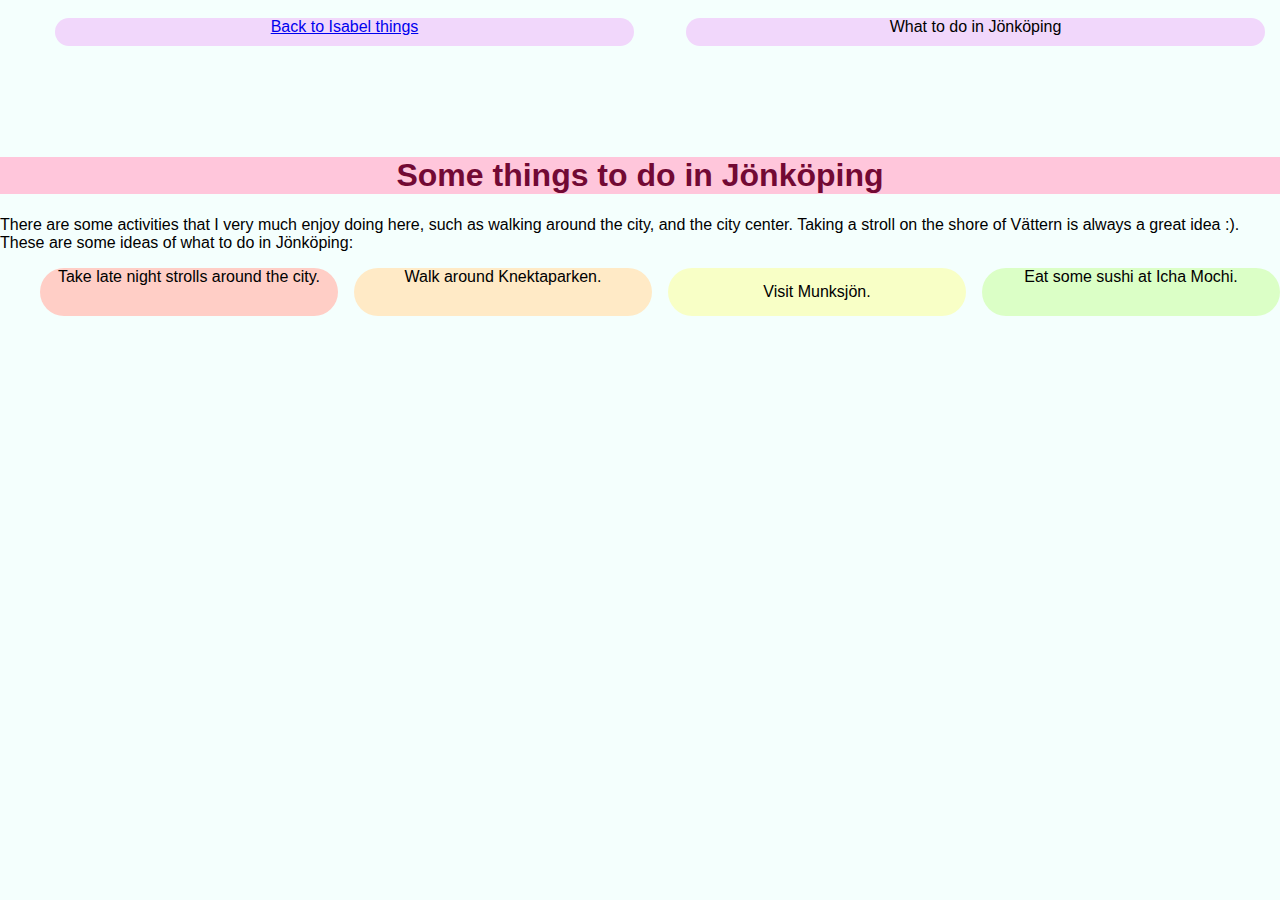
==== jkpg.html @ 9ef7b65c "First commit" ====
<!DOCTYPE html>
<html lang="en">
  <head>
    <meta charset="UTF-8" />
    <meta http-equiv="X-UA-Compatible" content="IE=edge" />
    <meta name="viewport" content="width=device-width, initial-scale=1.0" />
    <link rel="stylesheet" type="text/css" href="main.css" />
    <title>Jönköping things</title>
    <ul class="jkpg">
      <a class="home" href="index.html">Back to Isabel things</a>
      <header class="header">What to do in Jönköping</header>
    </ul>
  </head>
  <body>
    <h1>Some things to do in Jönköping</h1>
    <p>
      There are some activities that I very much enjoy doing here, such as
      walking around the city, and the city center. Taking a stroll on the shore
      of Vättern is always a great idea :). These are some ideas of what to do
      in Jönköping:
    </p>
    <ul class="container">
      <div class="item1">Take late night strolls around the city.</div>
      <div class="item2">Walk around Knektaparken.</div>
      <div class="item3">Visit Munksjön.</div>
      <div class="item4">Eat some sushi at Icha Mochi.</div>
    </ul>
  </body>
</html>
---- main.css ----
* {
  font-family: Arial, Helvetica, sans-serif;
  margin-left: 0px;
  margin-right: 0px;
  background-color: #f4fffd;
}
.profile-image {
  border-radius: 40px;
  float: right;
  margin-top: 50px;
}
h1,
h2,
h3,
h4,
h5,
h6 {
  color: #720934;
  background-color: #ffc6db;
  text-align: center;
}
li:hover {
  font-weight: bold;
}
.isabel-things {
  text-align: left;
}
.footer-position {
  text-align: right;
  padding-top: 250px;
  position: static;
}
.jkpg {
  margin: 5px;
  text-align: center;
  display: grid;
  grid-template-columns: 2fr 2fr;
  grid-template-rows: 3rem 3rem;
  grid-area: 1fr 1fr;
  gap: 2rem;
}
.home {
  clear: left;
  margin: 10px;
  text-align: center;
  background-color: #f1d7fb;
  border-radius: 40px;
}
.header {
  clear: right;
  margin: 10px;
  text-align: center;
  background-color: #f1d7fb;
  border-radius: 40px;
}
.container {
  text-align: center;
  display: grid;
  grid-template-columns: 1fr 1fr 1fr 1fr;
  grid-template-rows: 3rem 3rem 3rem 3rem;
  gap: 1rem;
}
.item1 {
  background-color: #ffcec6;
  border-radius: 40px;
  text-align: center;
}
.item2 {
  background-color: #ffeac6;
  border-radius: 40px;
}
.item3 {
  background-color: #f8ffc6;
  border-radius: 40px;
  align-content: center;
}
.item4 {
  background-color: #dbffc6;
  border-radius: 40px;
}
div:hover {
  font-weight: bold;
}
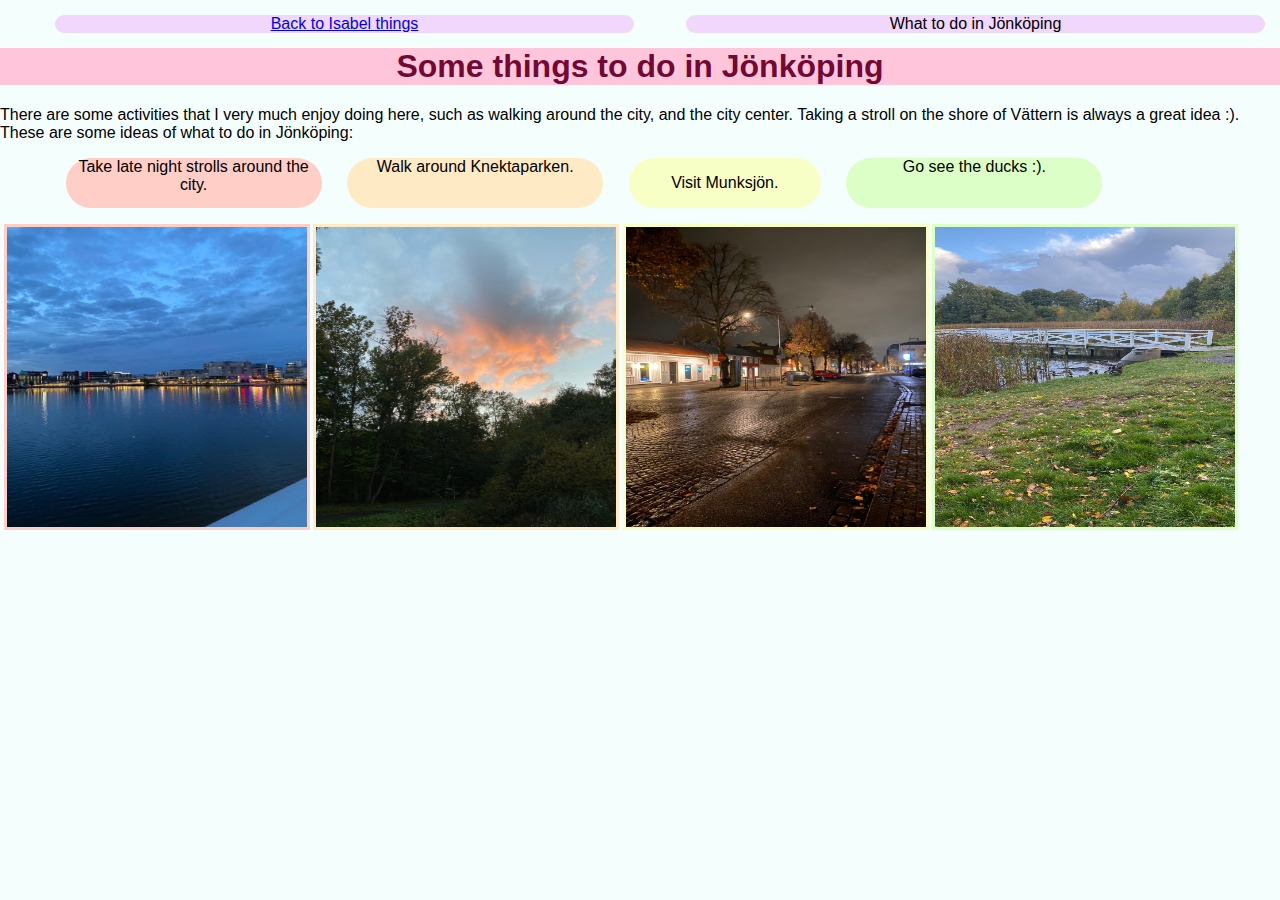
==== commit 4cc7b3de: "Third commit" ====
--- a/jkpg.html
+++ b/jkpg.html
@@ -23,7 +23,37 @@
       <div class="item1">Take late night strolls around the city.</div>
       <div class="item2">Walk around Knektaparken.</div>
       <div class="item3">Visit Munksjön.</div>
-      <div class="item4">Eat some sushi at Icha Mochi.</div>
+      <div class="item4">Go see the ducks :).</div>
     </ul>
+    <p class="pictures">
+      <img
+        class="jkpg1"
+        src="C3AB1901-038E-4C62-9E2F-6B36586D75F9.jpeg"
+        alt="a photo where you can see the center of Jönköping at night"
+        width="300px"
+        height="300px"
+      />
+      <img
+        class="jkpg2"
+        src="IMG_4578.jpeg"
+        alt="A picture of the sky and the clouds have an orange tone with trees sorrounding them"
+        width="300px"
+        height="300px"
+      />
+      <img
+        class="jkpg3"
+        src="IMG_4768.jpeg"
+        alt="A picture of the street at night dimly lit by the street lights"
+        width="300px"
+        height="300px"
+      />
+      <img
+        class="jkpg4"
+        src="7BA5963E-00B5-44FD-8F8A-FA032C443960.jpeg"
+        alt="A picture of ducks coming out of Rocksjön. There is a Dock right behind them."
+        width="300px"
+        height="300px"
+      />
+    </p>
   </body>
 </html>
--- a/main.css
+++ b/main.css
@@ -2,6 +2,7 @@
   font-family: Arial, Helvetica, sans-serif;
   margin-left: 0px;
   margin-right: 0px;
+  margin-top: 0px;
   background-color: #f4fffd;
 }
 .profile-image {
@@ -35,7 +36,6 @@
   text-align: center;
   display: grid;
   grid-template-columns: 2fr 2fr;
-  grid-template-rows: 3rem 3rem;
   grid-area: 1fr 1fr;
   gap: 2rem;
 }
@@ -55,29 +55,73 @@
 }
 .container {
   text-align: center;
-  display: grid;
-  grid-template-columns: 1fr 1fr 1fr 1fr;
-  grid-template-rows: 3rem 3rem 3rem 3rem;
-  gap: 1rem;
+  display: flex;
+  width: 85vw;
+  justify-content: space-evenly;
 }
 .item1 {
   background-color: #ffcec6;
   border-radius: 40px;
   text-align: center;
+  height: 50px;
+  width: 20vw;
 }
 .item2 {
   background-color: #ffeac6;
   border-radius: 40px;
+  width: 20vw;
 }
 .item3 {
   background-color: #f8ffc6;
   border-radius: 40px;
   align-content: center;
+  width: 15vw;
 }
 .item4 {
   background-color: #dbffc6;
   border-radius: 40px;
+  width: 20vw;
 }
 div:hover {
   font-weight: bold;
 }
+.nct {
+  margin: 10px;
+  text-align: center;
+  background-color: #f1d7fb;
+  border-radius: 40px;
+}
+.pictures {
+  text-align: center;
+  display: flex;
+  width: 97vw;
+  justify-content: space-evenly;
+}
+.jkpg1 {
+  border-color: #ffcec6;
+  border-style: solid;
+}
+.jkpg2 {
+  border-color: #ffeac6;
+  border-style: solid;
+}
+.jkpg3 {
+  border-color: #f8ffc6;
+  border-style: solid;
+}
+.jkpg4 {
+  border-color: #dbffc6;
+  border-style: solid;
+}
+.jkpg1:hover {
+  border-width: 5px;
+}
+.jkpg2:hover {
+  border-width: 5px;
+}
+.jkpg3:hover {
+  border-width: 5px;
+}
+.jkpg4:hover {
+  border-width: 5px;
+}
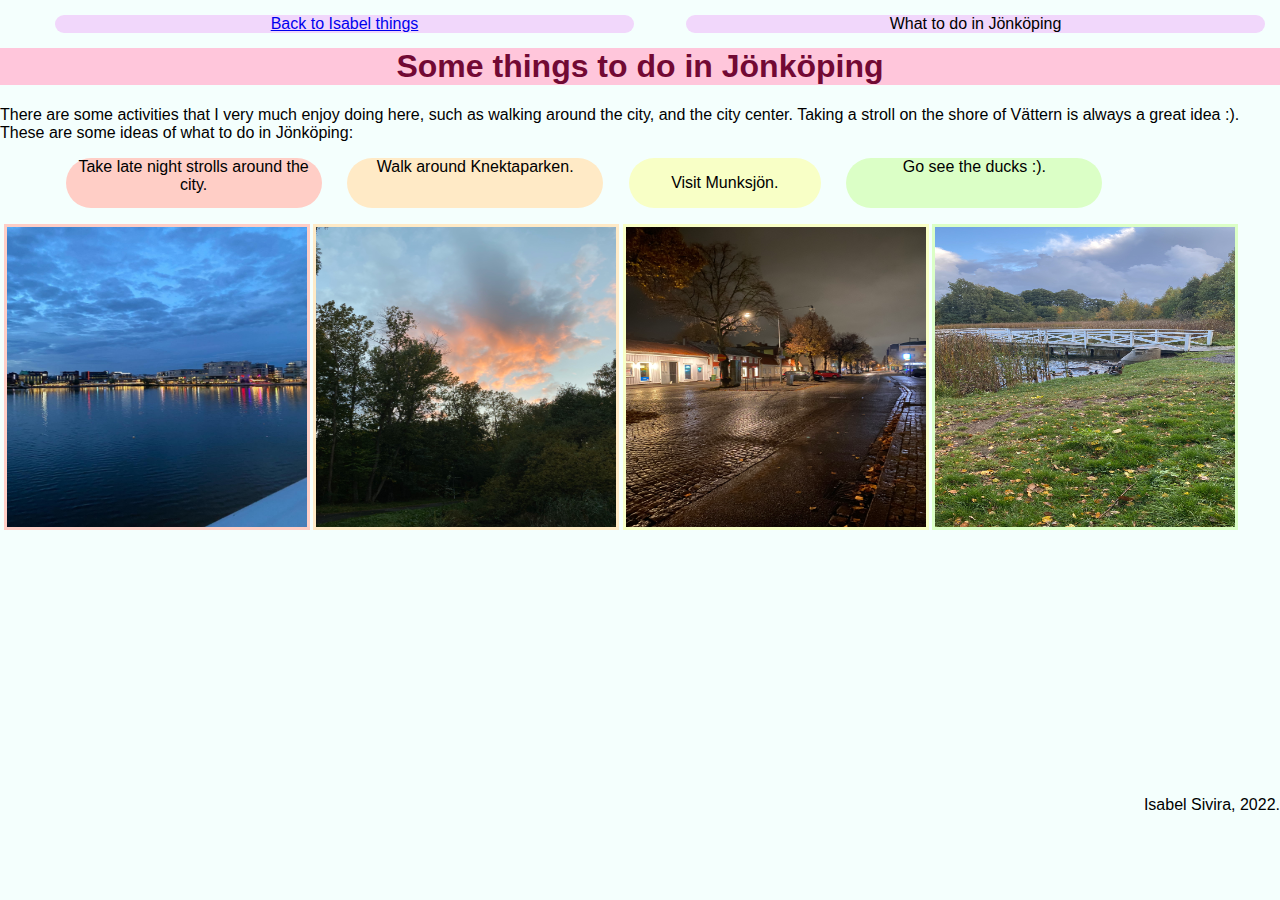
==== commit e8c51dcd: "added a footer" ====
--- a/jkpg.html
+++ b/jkpg.html
@@ -55,5 +55,6 @@
         height="300px"
       />
     </p>
+    <footer class="footer-position">Isabel Sivira, 2022.</footer>
   </body>
 </html>
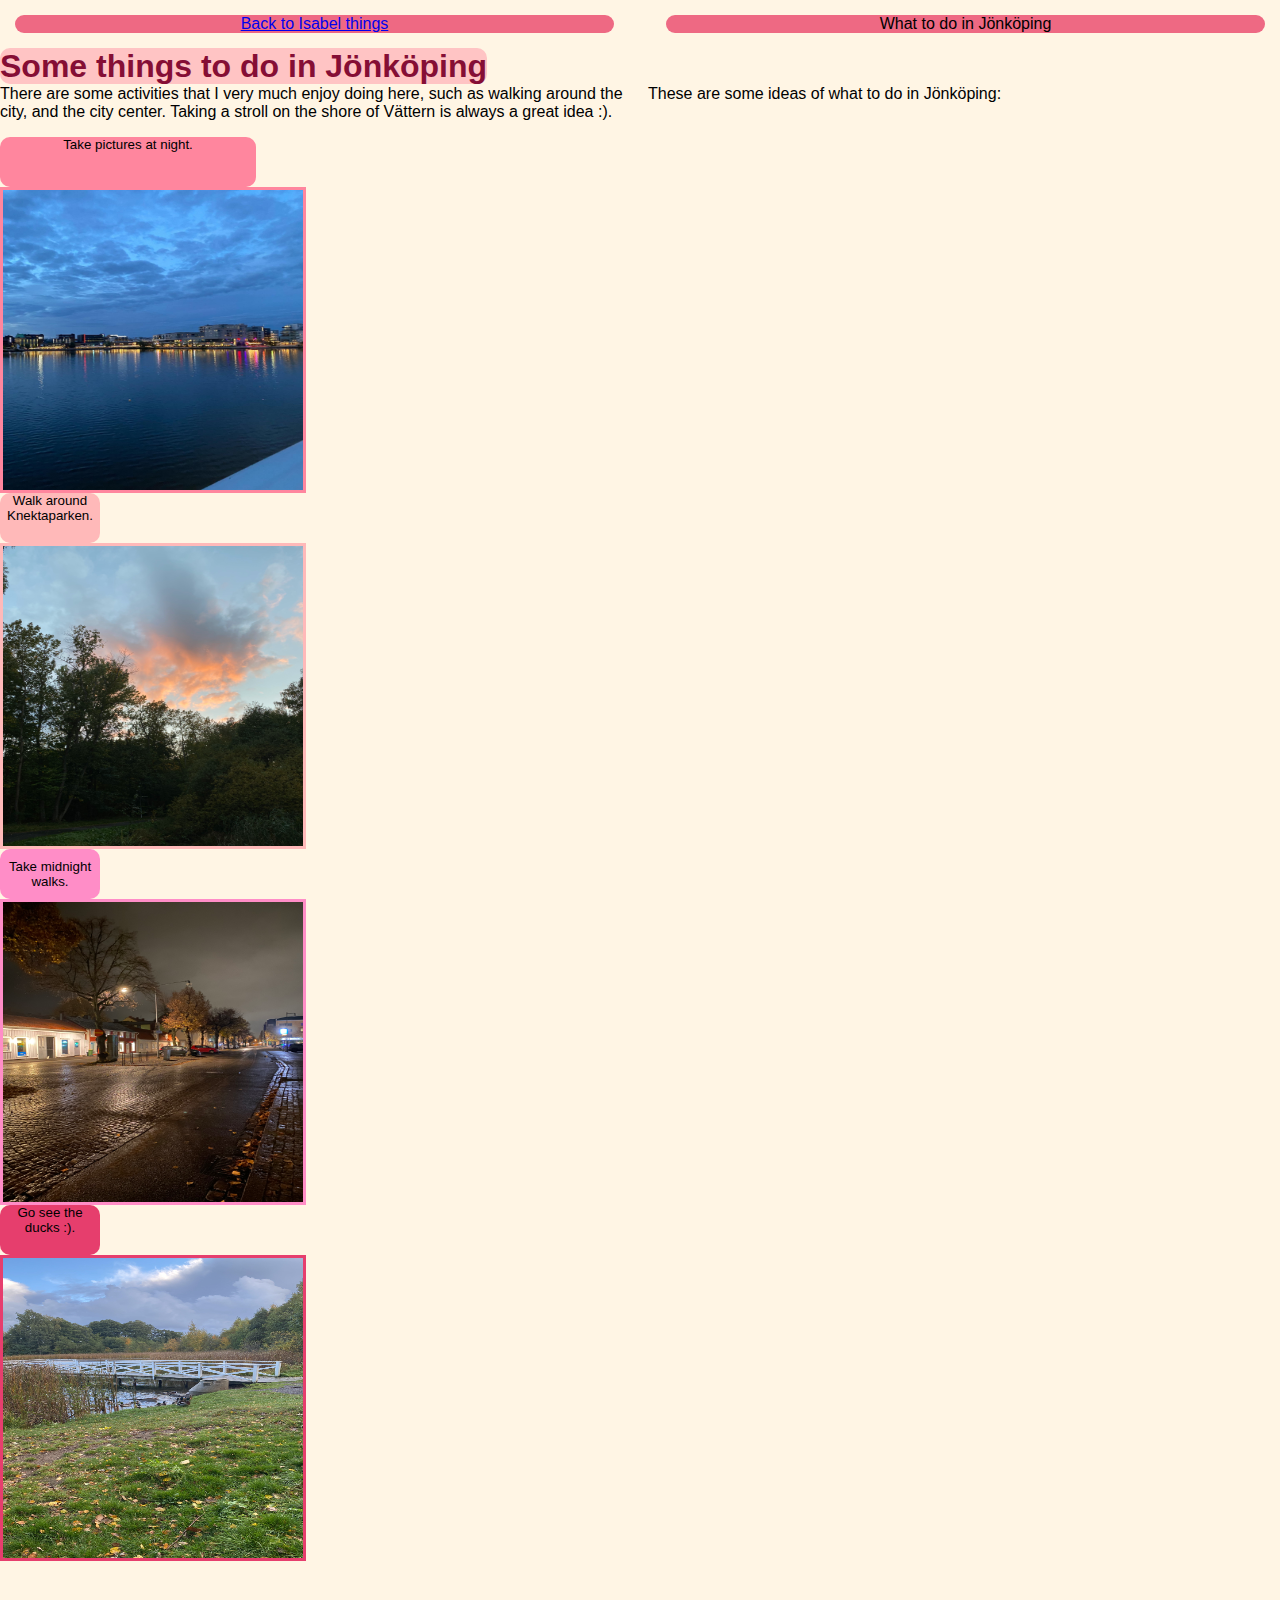
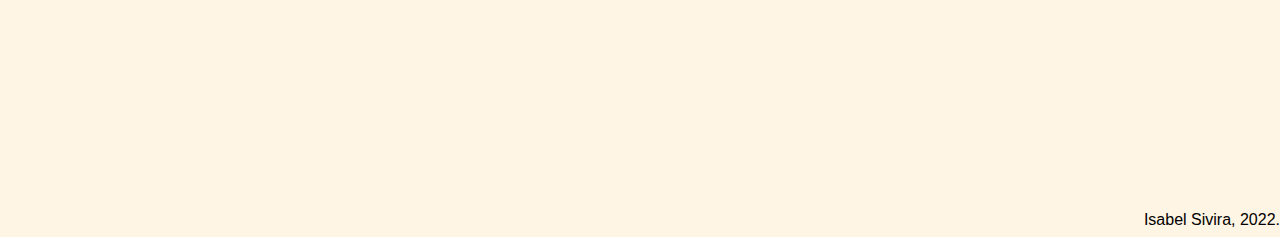
==== commit 18f9a86f: "responsive" ====
--- a/jkpg.html
+++ b/jkpg.html
@@ -6,26 +6,21 @@
     <meta name="viewport" content="width=device-width, initial-scale=1.0" />
     <link rel="stylesheet" type="text/css" href="main.css" />
     <title>Jönköping things</title>
-    <ul class="jkpg">
+    <nav class="jkpg">
       <a class="home" href="index.html">Back to Isabel things</a>
       <header class="header">What to do in Jönköping</header>
-    </ul>
+    </nav>
   </head>
   <body>
     <h1>Some things to do in Jönköping</h1>
-    <p>
+    <p class="running-text">
       There are some activities that I very much enjoy doing here, such as
       walking around the city, and the city center. Taking a stroll on the shore
       of Vättern is always a great idea :). These are some ideas of what to do
       in Jönköping:
     </p>
-    <ul class="container">
-      <div class="item1">Take late night strolls around the city.</div>
-      <div class="item2">Walk around Knektaparken.</div>
-      <div class="item3">Visit Munksjön.</div>
-      <div class="item4">Go see the ducks :).</div>
-    </ul>
-    <p class="pictures">
+    <section class="container">
+      <div class="item1">Take pictures at night.</div>
       <img
         class="jkpg1"
         src="C3AB1901-038E-4C62-9E2F-6B36586D75F9.jpeg"
@@ -33,13 +28,15 @@
         width="300px"
         height="300px"
       />
+      <div class="item2">Walk around Knektaparken.</div>
       <img
         class="jkpg2"
         src="IMG_4578.jpeg"
-        alt="A picture of the sky and the clouds have an orange tone with trees sorrounding them"
+        alt="a photo of a sunset between the tops of a couple of trees"
         width="300px"
         height="300px"
       />
+      <div class="item3">Take midnight walks.</div>
       <img
         class="jkpg3"
         src="IMG_4768.jpeg"
@@ -47,6 +44,7 @@
         width="300px"
         height="300px"
       />
+      <div class="item4">Go see the ducks :).</div>
       <img
         class="jkpg4"
         src="7BA5963E-00B5-44FD-8F8A-FA032C443960.jpeg"
@@ -54,7 +52,7 @@
         width="300px"
         height="300px"
       />
-    </p>
+    </section>
     <footer class="footer-position">Isabel Sivira, 2022.</footer>
   </body>
 </html>
--- a/main.css
+++ b/main.css
@@ -1,14 +1,16 @@
 * {
-  font-family: Arial, Helvetica, sans-serif;
+  font-family: "Trebuchet MS", "Lucida Sans Unicode", "Lucida Grande",
+    "Lucida Sans", Arial, sans-serif;
   margin-left: 0px;
   margin-right: 0px;
   margin-top: 0px;
-  background-color: #f4fffd;
+  background-color: #fff5e4;
 }
 .profile-image {
   border-radius: 40px;
   float: right;
-  margin-top: 50px;
+  margin-top: 30px;
+  margin-right: 100px;
 }
 h1,
 h2,
@@ -16,19 +18,24 @@
 h4,
 h5,
 h6 {
-  color: #720934;
-  background-color: #ffc6db;
-  text-align: center;
+  color: #850e35;
+  background-color: #ffc4c4;
+  text-align: center;
+  display: inline;
+  border-radius: 10px;
 }
 li:hover {
   font-weight: bold;
 }
 .isabel-things {
-  text-align: left;
+  display: grid;
+  grid-template-columns: 2fr;
+  gap: 1fr;
+  margin-left: 5px;
 }
 .footer-position {
   text-align: right;
-  padding-top: 250px;
+  padding-top: 400px;
   position: static;
 }
 .jkpg {
@@ -43,44 +50,51 @@
   clear: left;
   margin: 10px;
   text-align: center;
-  background-color: #f1d7fb;
+  background-color: #ee6983;
   border-radius: 40px;
 }
 .header {
   clear: right;
   margin: 10px;
   text-align: center;
-  background-color: #f1d7fb;
+  background-color: #ee6983;
   border-radius: 40px;
 }
 .container {
-  text-align: center;
   display: flex;
-  width: 85vw;
-  justify-content: space-evenly;
+  flex-direction: row;
+  justify-content: space-between;
 }
 .item1 {
-  background-color: #ffcec6;
+  background-color: #ff869e;
+  align-items: center;
   border-radius: 40px;
   text-align: center;
   height: 50px;
   width: 20vw;
 }
 .item2 {
-  background-color: #ffeac6;
-  border-radius: 40px;
-  width: 20vw;
+  background-color: #ffb9b9;
+  border-radius: 40px;
+  width: 20vw;
+  height: 50px;
+  text-align: center;
 }
 .item3 {
-  background-color: #f8ffc6;
+  background-color: #ff8dc7;
+  align-content: center;
   border-radius: 40px;
   align-content: center;
   width: 15vw;
+  height: 50px;
+  text-align: center;
 }
 .item4 {
-  background-color: #dbffc6;
-  border-radius: 40px;
-  width: 20vw;
+  background-color: #e63e6d;
+  border-radius: 40px;
+  width: 20vw;
+  height: 50px;
+  text-align: center;
 }
 div:hover {
   font-weight: bold;
@@ -88,40 +102,179 @@
 .nct {
   margin: 10px;
   text-align: center;
-  background-color: #f1d7fb;
-  border-radius: 40px;
-}
-.pictures {
-  text-align: center;
+  background-color: #e63e6d;
+  border-radius: 40px;
+}
+.jkpg1 {
+  border-color: #ff869e;
+  border-style: solid;
+}
+.jkpg2 {
+  border-color: #ffb9b9;
+  border-style: solid;
+}
+.jkpg3 {
+  border-color: #ff8dc7;
+  border-style: solid;
+}
+.jkpg4 {
+  border-color: #e63e6d;
+  border-style: solid;
+}
+.jkpg1:hover {
+  border-width: 5px;
+}
+.jkpg2:hover {
+  border-width: 5px;
+}
+.jkpg3:hover {
+  border-width: 5px;
+}
+.jkpg4:hover {
+  border-width: 5px;
+}
+@media screen and (min-height: 844px) {
+  .running-text {
+    columns: 2;
+  }
+  .texto-numero2 {
+    columns: 2;
+  }
+  .profile-image {
+    margin-right: 0px;
+  }
+  .item1 {
+    border-radius: 10px;
+    font-size: smaller;
+    text-align: center;
+  }
+  .item2 {
+    border-radius: 10px;
+    font-size: smaller;
+    width: 100px;
+  }
+  .item3 {
+    border-radius: 10px;
+    font-size: smaller;
+    width: 100px;
+    text-align: center;
+  }
+  .item4 {
+    border-radius: 10px;
+    font-size: smaller;
+    width: 100px;
+  }
+  .footer-position {
+    padding-top: 250px;
+    position: static;
+  }
+  .container {
+    flex-direction: column;
+    align-content: flex-start;
+    justify-content: space-evenly;
+    flex-wrap: wrap;
+  }
+  .projects {
+    font-size: smaller;
+  }
+  .doggie {
+    margin-left: 150px;
+    position: absolute;
+  }
+}
+
+.work1 {
+  background-color: #ffc4c4;
+  width: 20vw;
+  border-radius: 5px;
+  text-align: center;
+}
+.work2 {
+  background-color: #ee6983;
+  width: 20vw;
+  border-radius: 5px;
+  text-align: center;
+}
+.work3 {
+  background-color: #ff7d7d;
+  width: 20vw;
+  border-radius: 5px;
+  text-align: center;
+}
+.work4 {
+  background-color: #ff8787;
+  width: 20vw;
+  border-radius: 5px;
+  text-align: center;
+}
+.work5 {
+  background-color: #e0144c;
+  width: 20vw;
+  border-radius: 5px;
+  text-align: center;
+}
+.flyer {
   display: flex;
-  width: 97vw;
-  justify-content: space-evenly;
-}
-.jkpg1 {
-  border-color: #ffcec6;
-  border-style: solid;
-}
-.jkpg2 {
-  border-color: #ffeac6;
-  border-style: solid;
-}
-.jkpg3 {
-  border-color: #f8ffc6;
-  border-style: solid;
-}
-.jkpg4 {
-  border-color: #dbffc6;
-  border-style: solid;
-}
-.jkpg1:hover {
-  border-width: 5px;
-}
-.jkpg2:hover {
-  border-width: 5px;
-}
-.jkpg3:hover {
-  border-width: 5px;
-}
-.jkpg4:hover {
-  border-width: 5px;
-}
+  flex-direction: column;
+  align-items: center;
+}
+.flyer-text {
+  background-color: #ff8dc7;
+  border-radius: 15px;
+  text-align: center;
+}
+.project-header {
+  margin: 5px;
+  text-align: center;
+  display: grid;
+  grid-template-columns: 2fr 2fr;
+  grid-area: 1fr 1fr;
+  gap: 2rem;
+}
+.projects-main {
+  background-color: #ee6983;
+  border-radius: 10px;
+}
+.Isabel-home {
+  background-color: #ee6983;
+  border-radius: 10px;
+}
+.projects {
+  display: flex;
+  flex-direction: column;
+  flex-wrap: wrap;
+  justify-content: space-around;
+  row-gap: 2rem;
+}
+.doggie {
+  float: right;
+  margin-right: 300px;
+  margin-top: 50px;
+  border-color: #e0144c;
+  border-style: double;
+}
+.doggie:hover {
+  border-width: 5px;
+}
+.cute {
+  margin: 5px;
+  text-align: center;
+  display: grid;
+  grid-template-columns: 2fr 2fr;
+  grid-area: 1fr 1fr;
+  gap: 2rem;
+}
+.cute1 {
+  clear: left;
+  margin: 10px;
+  text-align: center;
+  background-color: #ee6983;
+  border-radius: 40px;
+}
+.cute2 {
+  clear: left;
+  margin: 10px;
+  text-align: center;
+  background-color: #ee6983;
+  border-radius: 40px;
+}
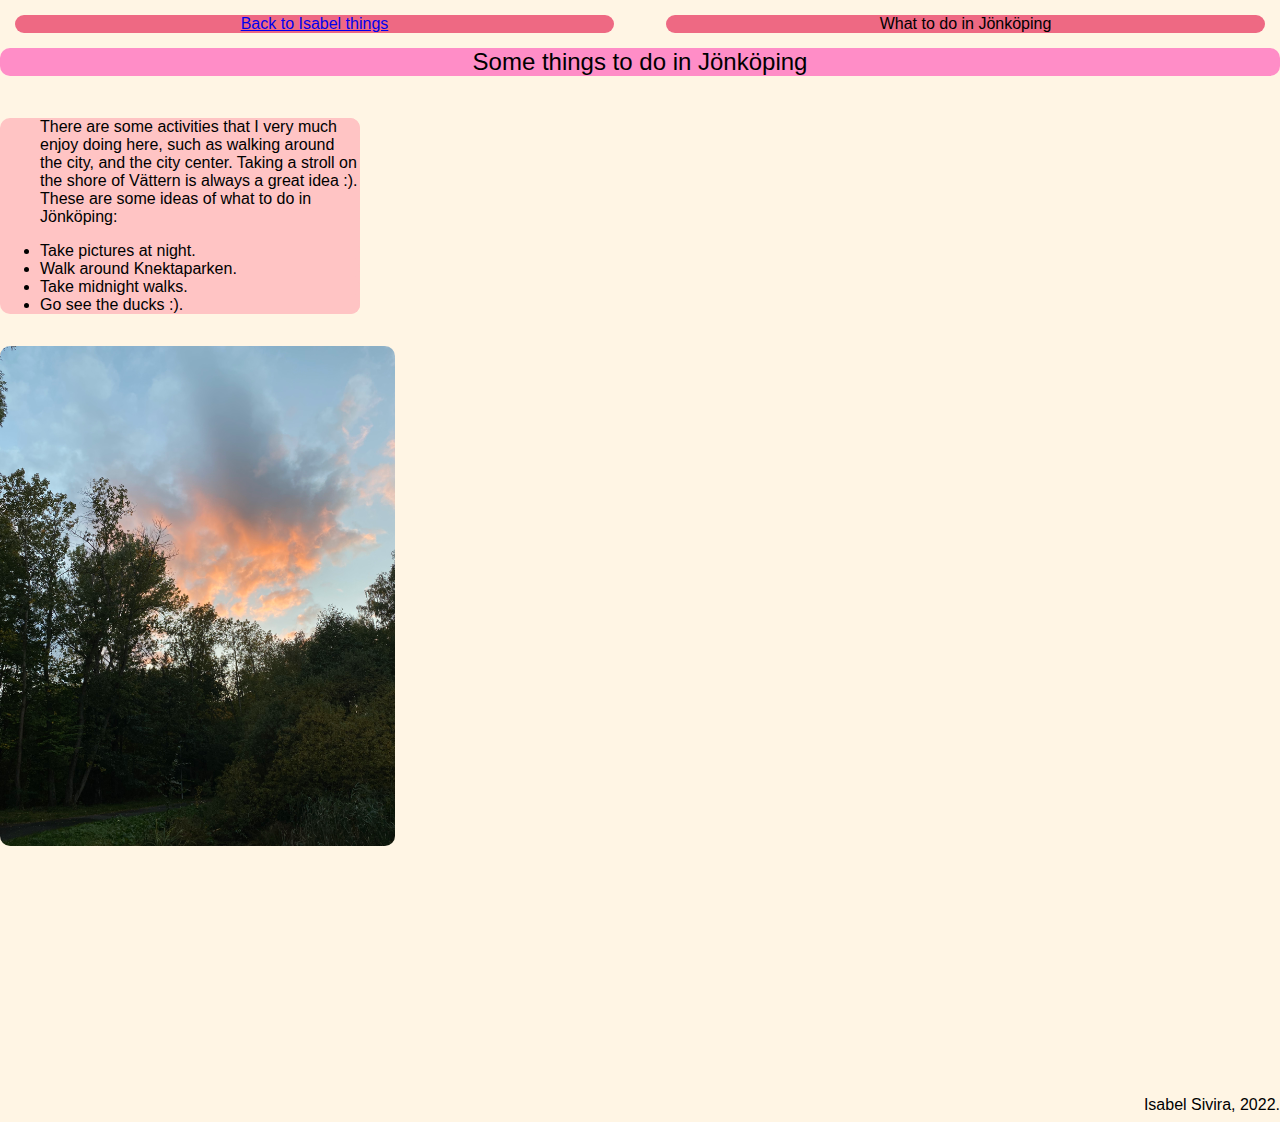
==== commit afd4a7df: "the hero section" ====
--- a/jkpg.html
+++ b/jkpg.html
@@ -12,45 +12,28 @@
     </nav>
   </head>
   <body>
-    <h1>Some things to do in Jönköping</h1>
-    <p class="running-text">
-      There are some activities that I very much enjoy doing here, such as
-      walking around the city, and the city center. Taking a stroll on the shore
-      of Vättern is always a great idea :). These are some ideas of what to do
-      in Jönköping:
-    </p>
+    <p class="name">Some things to do in Jönköping</p>
+    <br />
+
     <section class="container">
-      <div class="item1">Take pictures at night.</div>
-      <img
-        class="jkpg1"
-        src="C3AB1901-038E-4C62-9E2F-6B36586D75F9.jpeg"
-        alt="a photo where you can see the center of Jönköping at night"
-        width="300px"
-        height="300px"
-      />
-      <div class="item2">Walk around Knektaparken.</div>
+      <ul class="activities">
+        <p class="activities">
+          There are some activities that I very much enjoy doing here, such as
+          walking around the city, and the city center. Taking a stroll on the
+          shore of Vättern is always a great idea :). These are some ideas of
+          what to do in Jönköping:
+        </p>
+        <li class="activities">Take pictures at night.</li>
+        <li class="activities">Walk around Knektaparken.</li>
+        <li class="activities">Take midnight walks.</li>
+        <li class="activities">Go see the ducks :).</li>
+      </ul>
       <img
         class="jkpg2"
         src="IMG_4578.jpeg"
         alt="a photo of a sunset between the tops of a couple of trees"
-        width="300px"
-        height="300px"
-      />
-      <div class="item3">Take midnight walks.</div>
-      <img
-        class="jkpg3"
-        src="IMG_4768.jpeg"
-        alt="A picture of the street at night dimly lit by the street lights"
-        width="300px"
-        height="300px"
-      />
-      <div class="item4">Go see the ducks :).</div>
-      <img
-        class="jkpg4"
-        src="7BA5963E-00B5-44FD-8F8A-FA032C443960.jpeg"
-        alt="A picture of ducks coming out of Rocksjön. There is a Dock right behind them."
-        width="300px"
-        height="300px"
+        width="500px"
+        height="500px"
       />
     </section>
     <footer class="footer-position">Isabel Sivira, 2022.</footer>
--- a/main.css
+++ b/main.css
@@ -60,156 +60,76 @@
   background-color: #ee6983;
   border-radius: 40px;
 }
+.name {
+  font-size: x-large;
+  text-align: center;
+  background-color: #ff8dc7;
+  border-radius: 10px;
+  border-width: 10em;
+}
 .container {
   display: flex;
   flex-direction: row;
-  justify-content: space-between;
-}
-.item1 {
-  background-color: #ff869e;
-  align-items: center;
-  border-radius: 40px;
-  text-align: center;
-  height: 50px;
-  width: 20vw;
-}
-.item2 {
-  background-color: #ffb9b9;
-  border-radius: 40px;
-  width: 20vw;
-  height: 50px;
-  text-align: center;
-}
-.item3 {
-  background-color: #ff8dc7;
+  justify-content: space-around;
+  gap: 1em;
+}
+.activities {
+  background-color: #ffc4c4;
+  border-radius: 10px;
   align-content: center;
-  border-radius: 40px;
-  align-content: center;
-  width: 15vw;
-  height: 50px;
-  text-align: center;
-}
-.item4 {
+  width: 20em;
+}
+.jkpg2 {
+  border-radius: 10px;
+}
+.activities:hover {
+  color: #850e35;
+}
+.nct {
+  margin: 10px;
+  text-align: center;
   background-color: #e63e6d;
   border-radius: 40px;
-  width: 20vw;
-  height: 50px;
-  text-align: center;
-}
-div:hover {
-  font-weight: bold;
-}
-.nct {
-  margin: 10px;
-  text-align: center;
-  background-color: #e63e6d;
-  border-radius: 40px;
-}
-.jkpg1 {
-  border-color: #ff869e;
-  border-style: solid;
-}
-.jkpg2 {
-  border-color: #ffb9b9;
-  border-style: solid;
-}
-.jkpg3 {
-  border-color: #ff8dc7;
-  border-style: solid;
-}
-.jkpg4 {
-  border-color: #e63e6d;
-  border-style: solid;
-}
-.jkpg1:hover {
-  border-width: 5px;
-}
-.jkpg2:hover {
-  border-width: 5px;
-}
-.jkpg3:hover {
-  border-width: 5px;
-}
-.jkpg4:hover {
-  border-width: 5px;
-}
-@media screen and (min-height: 844px) {
-  .running-text {
-    columns: 2;
-  }
-  .texto-numero2 {
-    columns: 2;
-  }
-  .profile-image {
-    margin-right: 0px;
-  }
-  .item1 {
-    border-radius: 10px;
-    font-size: smaller;
-    text-align: center;
-  }
-  .item2 {
-    border-radius: 10px;
-    font-size: smaller;
-    width: 100px;
-  }
-  .item3 {
-    border-radius: 10px;
-    font-size: smaller;
-    width: 100px;
-    text-align: center;
-  }
-  .item4 {
-    border-radius: 10px;
-    font-size: smaller;
-    width: 100px;
-  }
-  .footer-position {
-    padding-top: 250px;
-    position: static;
-  }
-  .container {
-    flex-direction: column;
-    align-content: flex-start;
-    justify-content: space-evenly;
-    flex-wrap: wrap;
-  }
-  .projects {
-    font-size: smaller;
-  }
-  .doggie {
-    margin-left: 150px;
-    position: absolute;
-  }
-}
-
+}
+.projects {
+  display: flex;
+  flex-direction: row;
+  flex-wrap: wrap;
+  justify-content: center;
+  gap: 2rem;
+}
 .work1 {
   background-color: #ffc4c4;
   width: 20vw;
+  height: 5em;
   border-radius: 5px;
   text-align: center;
 }
 .work2 {
   background-color: #ee6983;
   width: 20vw;
+  height: 5em;
   border-radius: 5px;
   text-align: center;
 }
 .work3 {
   background-color: #ff7d7d;
   width: 20vw;
+  height: 5em;
   border-radius: 5px;
   text-align: center;
 }
 .work4 {
   background-color: #ff8787;
   width: 20vw;
+  height: 5em;
   border-radius: 5px;
   text-align: center;
 }
 .work5 {
   background-color: #e0144c;
   width: 20vw;
+  height: 5em;
   border-radius: 5px;
   text-align: center;
 }
@@ -239,23 +159,6 @@
   background-color: #ee6983;
   border-radius: 10px;
 }
-.projects {
-  display: flex;
-  flex-direction: column;
-  flex-wrap: wrap;
-  justify-content: space-around;
-  row-gap: 2rem;
-}
-.doggie {
-  float: right;
-  margin-right: 300px;
-  margin-top: 50px;
-  border-color: #e0144c;
-  border-style: double;
-}
-.doggie:hover {
-  border-width: 5px;
-}
 .cute {
   margin: 5px;
   text-align: center;
@@ -278,3 +181,54 @@
   background-color: #ee6983;
   border-radius: 40px;
 }
+@media screen and (min-height: 844px) and (min-width: 100px) {
+  .running-text {
+    columns: 2;
+  }
+  .texto-numero2 {
+    columns: 2;
+  }
+  .profile-image {
+    margin-right: 0px;
+  }
+  .item1 {
+    border-radius: 10px;
+    font-size: smaller;
+    text-align: center;
+  }
+  .item2 {
+    border-radius: 10px;
+    font-size: smaller;
+    width: 100px;
+  }
+  .item3 {
+    border-radius: 10px;
+    font-size: smaller;
+    width: 100px;
+    height: 90px;
+    text-align: center;
+  }
+  .item4 {
+    border-radius: 10px;
+    font-size: smaller;
+    width: 100px;
+  }
+  .footer-position {
+    padding-top: 250px;
+    position: static;
+  }
+  .container {
+    flex-direction: column;
+    align-content: flex-start;
+    justify-content: center;
+    justify-content: space-evenly;
+    flex-wrap: wrap;
+  }
+  .projects {
+    font-size: x-small;
+    justify-content: space-around;
+  }
+  .jkpg2 {
+    width: 395px;
+  }
+}
